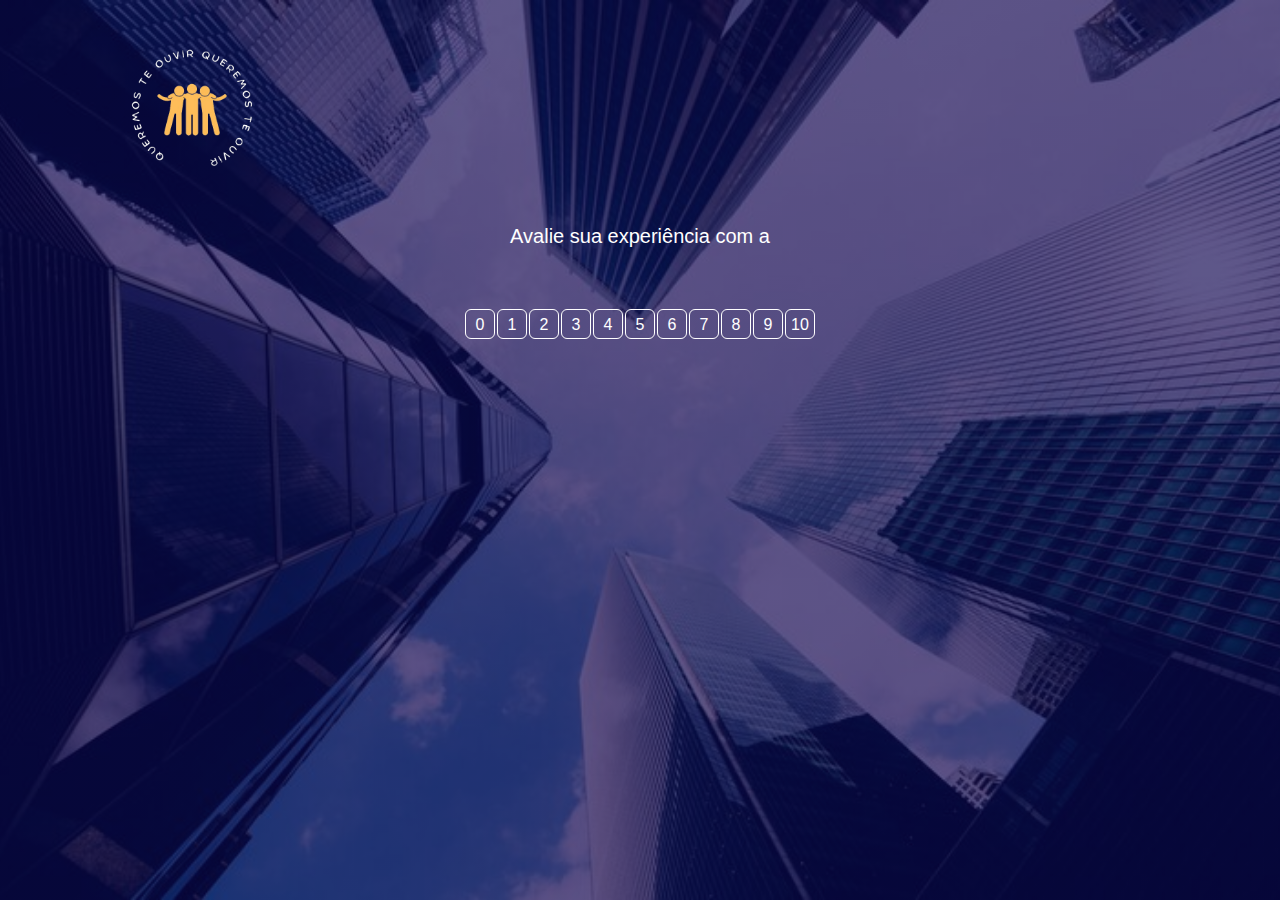
==== index.html @ 50985d75 "teste pesquisa" ====
<!DOCTYPE html>
<html lang="en">
<head>
    <meta charset="UTF-8">
    <meta name="viewport" content="width=device-width, initial-scale=1.0">
    <link rel="stylesheet" href="src/styles/style.css">
    <title>Document</title>
</head>
<body>
    <div class="container" >
        <nav>
            <img src="src/images/logo.png" class="logo">
        </nav>
        <div class="saudacao">
            <p>Avalie sua experiência com a </p>
        </div>
        <form action="src/formsPesquisa.php" method="POST">
            <div class="m-5 d-flex animado" style="display: flex!important; flex-wrap: wrap; justify-content: center;">
            <input type="hidden" id="valorSelecionado" name="valorSelecionado">
            <input type="hidden" id="valorSelecionado" name="uuid" value="">
              <label class="metrica" onclick="selectOption(this, 0)">0</label>
              <label class="metrica" onclick="selectOption(this, 1)">1</label>
              <label class="metrica" onclick="selectOption(this, 2)">2</label>
              <label class="metrica" onclick="selectOption(this, 3)">3</label>
              <label class="metrica" onclick="selectOption(this, 4)">4</label>
              <label class="metrica" onclick="selectOption(this, 5)">5</label>
              <label class="metrica" onclick="selectOption(this, 6)">6</label>
              <label class="metrica" onclick="selectOption(this, 7)">7</label>
              <label class="metrica" onclick="selectOption(this, 8)">8</label>
              <label class="metrica" onclick="selectOption(this, 9)">9</label>
              <label class="metrica" onclick="selectOption(this, 10)">10</label>
            </div>
            
            <div class="content">
     
                <div id="promotores" style="display: none;">
                  <h4 class=>Por favor selecione as opções abaixo para avaliar a pesquisa</h4>
            
                <div class="checkDiv">
                  <input class="checkbox" type="checkbox" name="opcao1Promotores" value="Facilidade de acesso aos canais de comunicação">
                  <label class="checkText">Facilidade de acesso aos canais de comunicação</label>
                </div>
                <div class="checkDiv">
                  <input class="checkbox" type="checkbox" name="opcao2Promotores" value="Fácil acesso às informações nos aplicativos/site">
                  <label class="checkText">Fácil acesso às informações nos aplicativos/site</label>
                </div>
              
                <div class="checkDiv">
                  <input class="checkbox" type="checkbox" name="opcao3Promotores" value="Recebeu status de sua solicitação">
                  <label class="checkText">Recebeu status de sua solicitação</label>
                </div>
              
                <div class="checkDiv">
                  <input class="checkbox" type="checkbox" name="opcao4Promotores" value="Sua solicitação foi atendida">
                  <label class="checkText">Sua solicitação foi atendida</label>
                </div>
              
                <div class="checkDiv">
                  <input class="checkbox" type="checkbox" name="opcaoOutroPromotores" value="Outros" id="outroCheckboxPromotores">
                  <label class="checkText">Outro</label>
                  <div class="form-floating mt-5" style="width: 60%; height: auto">
                    <textarea class="" name="outroTextoPromotores" id="outroTextareaPromotores" cols="30" rows="10" style="display: none;"></textarea>
                  </div>
                </div>
                <div class="btn">
                  <button>Enviar</button>
                </div>
              </div>
              
              <div id="detratores" style="display: none;">
              <h4 class="">Por favor selecione as opções abaixo para avaliar a pesquisa</h4>
            
                <div class="checkDiv">
                  <input class="checkbox" type="checkbox" name="opcao1Detratores" value="Demora na análise da solicitação">
                  <label class="checkText">Demora na análise da solicitação</label>
                </div>
            
                <div class="checkDiv">
                  <input class="checkbox" type="checkbox" name="opcao2Detratores" value="Ausência de clareza das informações recebidas">
                  <label class="checkText">Ausência de clareza das informações recebidas </label>
                </div>
            
                <div class="checkDiv">
                  <input class="checkbox" type="checkbox" name="opcao3Detratores" value="Muito esforço para envio de documentos">
                  <label class="checkText">Muito esforço para envio de documentos</label>
                </div>
            
                <div class="checkDiv">
                  <input class="checkbox" type="checkbox" name="opcao4Detratores" value="Dificuldade de acessos aos canais de comunicações">
                  <label class="checkText">Dificuldade de acessos aos canais de comunicações</label>
                </div>
                
                <div class="checkDiv">
                  <input class="checkbox" type="checkbox" name="opcao5Detratores" value="A solicitação não foi atendida.">
                  <label class="checkText">A solicitação não foi atendida.</label>
                </div>
            
                <div class="checkDiv">
                  <input class="checkbox" type="checkbox" name="outroOpcaoDetratores" value="Outros" id="outroCheckboxDetratores">
                  <label class="checkText">Outro</label>
                  <div class="checkDiv" style="width: 60%;">
                    <textarea class="" name="outroTextoDetratores" id="outroTextareaDetratores" cols="30" rows="10" style="display: none;"></textarea>
                  </div>
                </div>
            
                <div class="btn">
                  <button>Enviar</button>
                </div>
              </div>
              
              <div id="neutros" style="display: none;">
              <h4 class="">Por favor selecione as opções abaixo para avaliar a pesquisa</h4>
                <div  class="">
                  <input class="checkbox" type="checkbox" name="opcao1Neutros" value="Facilidade de acesso aos canais de comunicação">
                  <label class="checkText">Facilidade de acesso aos canais de comunicação</label>
                </div>
                <div class="checkDiv">
                  <input class="checkbox" type="checkbox" name="opcao2Neutros" value="Fácil acesso ás informações nos aplicativos/site">
                  <label class="checkText">Fácil acesso ás informações nos aplicativos/site</label>
                </div>
            
                <div class="checkDiv">
                  <input class="checkbox" type="checkbox" name="opcao3Neutros" value="Recebeu status de sua solicitação">
                  <label class="checkText">Recebeu status de sua solicitação</label>
                </div>
            
                <div class="checkDiv">
                  <input class="checkbox" type="checkbox" name="opcao4Neutros" value="Sua solicitação foi atendida">
                  <label class="checkText">Sua solicitação foi atendida</label>
                </div>
                
                <div class="checkDiv">
                  <input class="checkbox" type="checkbox" name="opcao5Neutros" value="Demora na análise da solicitação">
                  <label class="checkText">Demora na análise da solicitação</label>
                </div>
            
                <div class="checkDiv">
                  <input class="checkbox" type="checkbox" name="opcao6Neutros" value="Ausência de clareza das informações recebidas">
                  <label class="checkText">Ausência de clareza das informações recebidas</label>
                </div>
            
                <div class="checkDiv">
                  <input class="checkbox" type="checkbox" name="opcao7Neutros" value="Muito esforço para envio de documentos">
                  <label class="checkText"> Muito esforço para envio de documentos</label>
                </div>
            
                <div class="checkDiv">
                  <input class="checkbox" type="checkbox" name="opcao8Neutros" value="Dificuldade de acessos aos canais de comunicações">
                  <label class="checkText"> Dificuldade de acessos aos canais de comunicações</label>
                </div>
            
                <div class="checkDiv">
                  <input class="checkbox" type="checkbox" name="opcao9Neutros" value="A solicitação não foi atendida.">
                  <label class="checkText"> A solicitação não foi atendida.</label>
                </div>
            
                <div class="checkDiv">
                    <input class="checkbox" type="checkbox" name="outroOpcaoNeutros" value="Outros" id="outroCheckboxNeutros">
                    <label class="checkText">Outro</label>
                    <div class="checkDiv" style="width: 60%;">
                        <textarea class="" name="outroTextoNeutros" id="outroTextareaNeutros" cols="30" rows="10" style="display: none;"></textarea>
                    </div>
                </div>
            
                <div class="btn">
                  <button>Enviar</button>
                </div>
              </div>
            </div>
            </form> 

    </div>
    <script>
        let selectedLabel = null;

const outroCheckboxPromotores = document.getElementById("outroCheckboxPromotores");
const outroTextareaPromotores = document.getElementById("outroTextareaPromotores");
const outroCheckboxNeutros = document.getElementById("outroCheckboxNeutros");
const outroTextareaNeutros = document.getElementById("outroTextareaNeutros");
const outroCheckboxDetratores = document.getElementById("outroCheckboxDetratores");
const outroTextareaDetratores = document.getElementById("outroTextareaDetratores");



outroCheckboxPromotores.addEventListener("change", function() {
  if (outroCheckboxPromotores.checked) {
    outroTextareaPromotores.style.display = "block";
  } else {
    outroTextareaPromotores.style.display = "none";
  }
});

outroCheckboxNeutros.addEventListener("change", function() {
  if (outroCheckboxNeutros.checked) {
    outroTextareaNeutros.style.display = "block";
  } else {
    outroTextareaNeutros.style.display = "none";
  }
});

outroCheckboxDetratores.addEventListener("change", function() {
  if (outroCheckboxDetratores.checked) {
    outroTextareaDetratores.style.display = "block";
  } else {
    outroTextareaDetratores.style.display = "none";
  }
});


function selectOption(label, value) {
  if (selectedLabel) {
    selectedLabel.classList.remove('selected');
  }
  
  label.classList.add('selected');
  selectedLabel = label;

 
  document.getElementById('promotores').style.display = 'none';
  document.getElementById('neutros').style.display = 'none';
  document.getElementById('detratores').style.display = 'none';
  document.getElementById('valorSelecionado').value = value;
  // Mostrar opções com base no valor selecionado
  if (value >= 0 && value <= 6) {
    document.getElementById('detratores').style.display = 'block';
  } else if (value === 7 || value === 8) {
    document.getElementById('neutros').style.display = 'block';
  } else if (value >= 9 && value <= 10) {
    document.getElementById('promotores').style.display = 'block';
  }
}

    </script>
</body>
</html>
---- src/styles/style.css ----
*{
  margin : 0px;
  padding: 0px;
  font-family: sans-serif;
  box-sizing: border-box;
}

.container {
  width: 100%;
  min-height: 100vh;
  background-image: linear-gradient(rgba(9,0,77,0.65), rgba(9,0,77,0.65)), url(../images/predio.jpg);
  background-size: cover;
  background-position: center;
  padding: 10px 8%;
}

nav {
  width: 100%;
  display: flex;
  align-items: center;
  justify-content: space-between;
  padding: 10px 0;
}

.logo {
  width: 180px;
  cursor: pointer;
}
p {
  font-size: 20px;
}
label {
  color: white;
}

.metrica {

  margin: 1px;

    display: inline-block;

    width: 30px;

    height: 30px;

    border: 1px solid white;

    border-radius: 20%;

    text-align: center;

    line-height: 30px;

    cursor: pointer;

    transition: background-color 0.3s; /* Adicione uma transição suave para a cor de fundo */

  }
 
  /* Estilo de hover para valores de 1 a 6 (vermelho) */

  .metrica:nth-child(-n+9):hover {

    background-color: #D62027; /* Vermelho */

    color: #fff; /* Cor do texto quando o mouse passa por cima */

  }
 
  /* Estilo de hover para valores de 7 e 8 (amarelo) */

  .metrica:nth-child(n+10):nth-child(-n+11):hover {

    background-color: #FDBA07; /* Amarelo */

    color: #000; /* Cor do texto quando o mouse passa por cima */

  }
 
  /* Estilo de hover para valores de 9 a 10 (verde) */

  .metrica:nth-child(n+12):hover {

    background-color: #64B64D; /* Verde */

    color: #fff; /* Cor do texto quando o mouse passa por cima */

  }
 
.metrica.selected {

  background-color: #FF7F00;

  color: #fff;

}

.content {
  display: flex;
  justify-content: center;
  margin-top: 10px;
}
h4, p {
  color: white;
  margin-top: 5px;
  margin-bottom: 10px;
}
.btn {
  margin-top: 10px;
  display: flex;
  justify-content: center;
}
button {
  padding: 1.3em 3em;
  font-size: 12px;
  text-transform: uppercase;
  letter-spacing: 2.5px;
  font-weight: 500;
  color: #000;
  background-color: #fff;
  border: none;
  border-radius: 45px;
  box-shadow: 0px 8px 15px rgba(0, 0, 0, 0.1);
  transition: all 0.3s ease 0s;
  cursor: pointer;
  outline: none;
}

button:hover {
  background-color: #FF7F00;
  box-shadow: 0px 15px 20px rgba(46, 229, 157, 0.4);
  color: #fff;
  transform: translateY(-7px);
}

 textarea {
  border-radius: 8px;
  height: 100px;
  width: 100%;
  resize: none;
  outline: 0;
  padding: 8px 14px;
  border: 1px solid rgb(219, 213, 213);
}

.saudacao {
  margin-top: 10px;
  margin-bottom: 50px;
  display: flex;
  justify-content: center;
}

@media (max-width: 768px) {

  .center-label {

      margin-left: 100px; 

      display: flex;

  }
 
}
 
/* Divisão das métricas para telas menores que 768px */

@media (max-width: 768px) {

  .metrica {

    width: 40px; /* Aumenta o tamanho das métricas */

    margin: 1px;
  }
}

button:active {
  transform: translateY(-1px);
}

.checkText, .checkDiv {
  margin-top: 5px;
}

.checkbox {
  appearance: none;
  width: 25px;
  aspect-ratio: 1;
  border-radius: 8px;
  border: 2px solid white;
  position: relative;
  transition: all 0.2s ease-in-out;
}

.checkbox::before {
  font-family: "Quicksand", sans-serif;
  position: absolute;
  bottom: -4px;
  left: 1px;
  content: "✔";
  font-size: 40px;
  color: rgb(255, 153, 0);
  transform: scale(0);
  transition: all 0.2s ease-in-out;
}

.checkbox:checked::before {
  animation: zoom 0.5s ease-in-out;
  transform: scale(1);
}

@keyframes zoom {
  0% {
    transform: scale(0);
  }

  20% {
    transform: scale(1.5);
  }

  40% {
    transform: scale(0.5);
  }

  50% {
    transform: scale(1);
  }

  70% {
    transform: scale(1.2);
  }

  90% {
    transform: scale(0.8);
  }

  100% {
    transform: scale(1);
  }
}
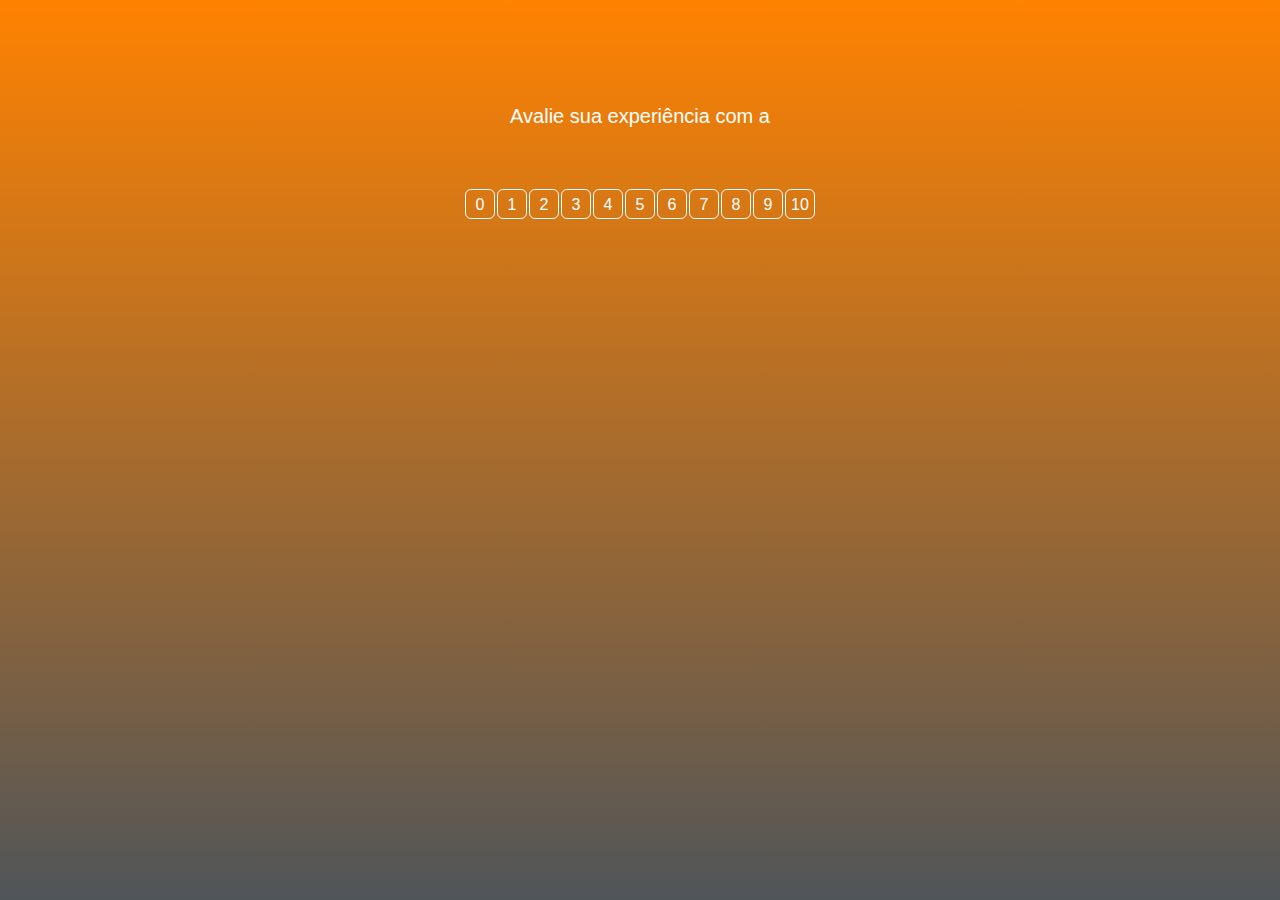
==== commit 439920a8: "alterado estilos da pagina" ====
--- a/index.html
+++ b/index.html
@@ -7,15 +7,12 @@
     <title>Document</title>
 </head>
 <body>
-    <div class="container" >
-        <nav>
-            <img src="src/images/logo.png" class="logo">
-        </nav>
+    <div class="container">
         <div class="saudacao">
             <p>Avalie sua experiência com a </p>
         </div>
         <form action="src/formsPesquisa.php" method="POST">
-            <div class="m-5 d-flex animado" style="display: flex!important; flex-wrap: wrap; justify-content: center;">
+            <div style="display: flex!important; flex-wrap: wrap; justify-content: center; margin: 5px;">
             <input type="hidden" id="valorSelecionado" name="valorSelecionado">
             <input type="hidden" id="valorSelecionado" name="uuid" value="">
               <label class="metrica" onclick="selectOption(this, 0)">0</label>
--- a/src/styles/style.css
+++ b/src/styles/style.css
@@ -8,27 +8,21 @@
 .container {
   width: 100%;
   min-height: 100vh;
-  background-image: linear-gradient(rgba(9,0,77,0.65), rgba(9,0,77,0.65)), url(../images/predio.jpg);
-  background-size: cover;
-  background-position: center;
-  padding: 10px 8%;
-}
-
-nav {
-  width: 100%;
+  background-image: linear-gradient(rgba(255,130,1,1), rgba(80,85,89,1)); 
+}
+
+body {
   display: flex;
   align-items: center;
-  justify-content: space-between;
-  padding: 10px 0;
-}
-
-.logo {
-  width: 180px;
-  cursor: pointer;
-}
+  justify-content: center;
+  min-height: 100vh;
+  margin: 0;
+}
+
 p {
   font-size: 20px;
 }
+
 label {
   color: white;
 }
@@ -98,7 +92,7 @@
 .content {
   display: flex;
   justify-content: center;
-  margin-top: 10px;
+  margin: 8px;
 }
 h4, p {
   color: white;
@@ -144,7 +138,7 @@
 }
 
 .saudacao {
-  margin-top: 10px;
+  margin-top: 100px;
   margin-bottom: 50px;
   display: flex;
   justify-content: center;
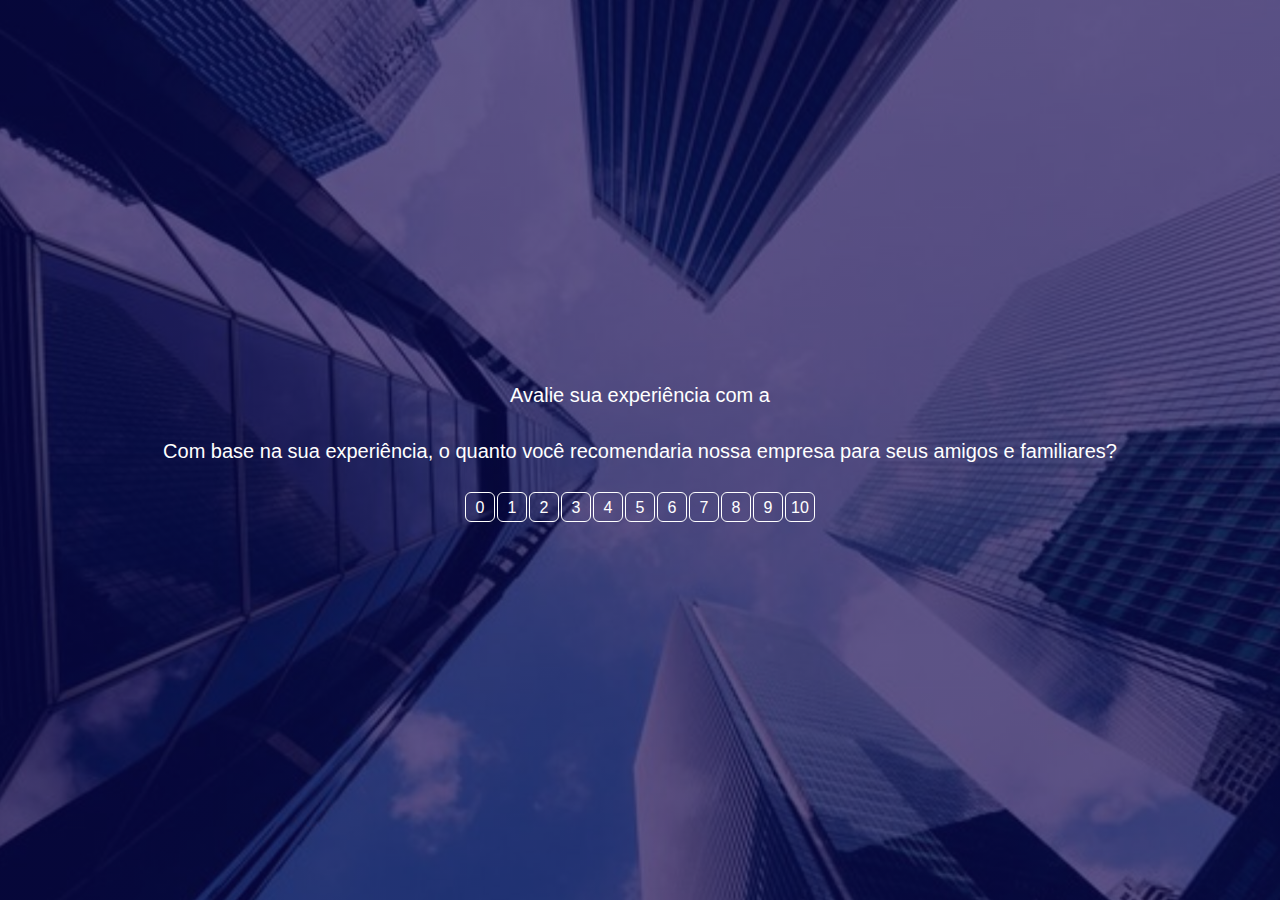
==== commit 44dfa12a: "alterações na pagina feita" ====
--- a/index.html
+++ b/index.html
@@ -7,168 +7,171 @@
     <title>Document</title>
 </head>
 <body>
-    <div class="container">
-        <div class="saudacao">
-            <p>Avalie sua experiência com a </p>
+<div>
+    <div class="saudacao">
+        <p>Avalie sua experiência com a </p>
+    </div>
+    <div class="experiencia">
+      <p>Com base na sua experiência, o quanto você recomendaria nossa empresa para seus amigos e familiares?</p>
+    </div>
+    <form action="src/formsPesquisa.php" method="POST">
+        <div style="display: flex!important; flex-wrap: wrap; justify-content: center; margin: 5px; align-items: center;">
+        <input type="hidden" id="valorSelecionado" name="valorSelecionado">
+        <input type="hidden" id="valorSelecionado" name="uuid" value="">
+          <label class="metrica" onclick="selectOption(this, 0)">0</label>
+          <label class="metrica" onclick="selectOption(this, 1)">1</label>
+          <label class="metrica" onclick="selectOption(this, 2)">2</label>
+          <label class="metrica" onclick="selectOption(this, 3)">3</label>
+          <label class="metrica" onclick="selectOption(this, 4)">4</label>
+          <label class="metrica" onclick="selectOption(this, 5)">5</label>
+          <label class="metrica" onclick="selectOption(this, 6)">6</label>
+          <label class="metrica" onclick="selectOption(this, 7)">7</label>
+          <label class="metrica" onclick="selectOption(this, 8)">8</label>
+          <label class="metrica" onclick="selectOption(this, 9)">9</label>
+          <label class="metrica" onclick="selectOption(this, 10)">10</label>
         </div>
-        <form action="src/formsPesquisa.php" method="POST">
-            <div style="display: flex!important; flex-wrap: wrap; justify-content: center; margin: 5px;">
-            <input type="hidden" id="valorSelecionado" name="valorSelecionado">
-            <input type="hidden" id="valorSelecionado" name="uuid" value="">
-              <label class="metrica" onclick="selectOption(this, 0)">0</label>
-              <label class="metrica" onclick="selectOption(this, 1)">1</label>
-              <label class="metrica" onclick="selectOption(this, 2)">2</label>
-              <label class="metrica" onclick="selectOption(this, 3)">3</label>
-              <label class="metrica" onclick="selectOption(this, 4)">4</label>
-              <label class="metrica" onclick="selectOption(this, 5)">5</label>
-              <label class="metrica" onclick="selectOption(this, 6)">6</label>
-              <label class="metrica" onclick="selectOption(this, 7)">7</label>
-              <label class="metrica" onclick="selectOption(this, 8)">8</label>
-              <label class="metrica" onclick="selectOption(this, 9)">9</label>
-              <label class="metrica" onclick="selectOption(this, 10)">10</label>
+        
+        <div class="content">
+  
+            <div id="promotores" style="display: none;">
+              <h4 class=>Por favor selecione as opções abaixo para avaliar a pesquisa</h4>
+        
+            <div class="checkDiv">
+              <input class="checkbox" type="checkbox" name="opcao1Promotores" value="Facilidade de acesso aos canais de comunicação">
+              <label class="checkText">Facilidade de acesso aos canais de comunicação</label>
+            </div>
+            <div class="checkDiv">
+              <input class="checkbox" type="checkbox" name="opcao2Promotores" value="Fácil acesso às informações nos aplicativos/site">
+              <label class="checkText">Fácil acesso às informações nos aplicativos/site</label>
+            </div>
+          
+            <div class="checkDiv">
+              <input class="checkbox" type="checkbox" name="opcao3Promotores" value="Recebeu status de sua solicitação">
+              <label class="checkText">Recebeu status de sua solicitação</label>
+            </div>
+          
+            <div class="checkDiv">
+              <input class="checkbox" type="checkbox" name="opcao4Promotores" value="Sua solicitação foi atendida">
+              <label class="checkText">Sua solicitação foi atendida</label>
+            </div>
+          
+            <div class="checkDiv">
+              <input class="checkbox" type="checkbox" name="opcaoOutroPromotores" value="Outros" id="outroCheckboxPromotores">
+              <label class="checkText">Outro</label>
+              <div class="form-floating mt-5" style="width: 60%; height: auto">
+                <textarea class="" name="outroTextoPromotores" id="outroTextareaPromotores" cols="30" rows="10" style="display: none;"></textarea>
+              </div>
+            </div>
+            <div class="btn">
+              <button>Enviar</button>
+            </div>
+          </div>
+          
+          <div id="detratores" style="display: none;">
+          <h4 class="">Por favor selecione as opções abaixo para avaliar a pesquisa</h4>
+        
+            <div class="checkDiv">
+              <input class="checkbox" type="checkbox" name="opcao1Detratores" value="Demora na análise da solicitação">
+              <label class="checkText">Demora na análise da solicitação</label>
+            </div>
+        
+            <div class="checkDiv">
+              <input class="checkbox" type="checkbox" name="opcao2Detratores" value="Ausência de clareza das informações recebidas">
+              <label class="checkText">Ausência de clareza das informações recebidas </label>
+            </div>
+        
+            <div class="checkDiv">
+              <input class="checkbox" type="checkbox" name="opcao3Detratores" value="Muito esforço para envio de documentos">
+              <label class="checkText">Muito esforço para envio de documentos</label>
+            </div>
+        
+            <div class="checkDiv">
+              <input class="checkbox" type="checkbox" name="opcao4Detratores" value="Dificuldade de acessos aos canais de comunicações">
+              <label class="checkText">Dificuldade de acessos aos canais de comunicações</label>
             </div>
             
-            <div class="content">
-     
-                <div id="promotores" style="display: none;">
-                  <h4 class=>Por favor selecione as opções abaixo para avaliar a pesquisa</h4>
+            <div class="checkDiv">
+              <input class="checkbox" type="checkbox" name="opcao5Detratores" value="A solicitação não foi atendida.">
+              <label class="checkText">A solicitação não foi atendida.</label>
+            </div>
+        
+            <div class="checkDiv">
+              <input class="checkbox" type="checkbox" name="outroOpcaoDetratores" value="Outros" id="outroCheckboxDetratores">
+              <label class="checkText">Outro</label>
+              <div class="checkDiv" style="width: 60%;">
+                <textarea class="" name="outroTextoDetratores" id="outroTextareaDetratores" cols="30" rows="10" style="display: none;"></textarea>
+              </div>
+            </div>
+        
+            <div class="btn">
+              <button>Enviar</button>
+            </div>
+          </div>
+          
+          <div id="neutros" style="display: none;">
+          <h4 class="">Por favor selecione as opções abaixo para avaliar a pesquisa</h4>
+            <div  class="">
+              <input class="checkbox" type="checkbox" name="opcao1Neutros" value="Facilidade de acesso aos canais de comunicação">
+              <label class="checkText">Facilidade de acesso aos canais de comunicação</label>
+            </div>
+            <div class="checkDiv">
+              <input class="checkbox" type="checkbox" name="opcao2Neutros" value="Fácil acesso ás informações nos aplicativos/site">
+              <label class="checkText">Fácil acesso ás informações nos aplicativos/site</label>
+            </div>
+        
+            <div class="checkDiv">
+              <input class="checkbox" type="checkbox" name="opcao3Neutros" value="Recebeu status de sua solicitação">
+              <label class="checkText">Recebeu status de sua solicitação</label>
+            </div>
+        
+            <div class="checkDiv">
+              <input class="checkbox" type="checkbox" name="opcao4Neutros" value="Sua solicitação foi atendida">
+              <label class="checkText">Sua solicitação foi atendida</label>
+            </div>
             
-                <div class="checkDiv">
-                  <input class="checkbox" type="checkbox" name="opcao1Promotores" value="Facilidade de acesso aos canais de comunicação">
-                  <label class="checkText">Facilidade de acesso aos canais de comunicação</label>
+            <div class="checkDiv">
+              <input class="checkbox" type="checkbox" name="opcao5Neutros" value="Demora na análise da solicitação">
+              <label class="checkText">Demora na análise da solicitação</label>
+            </div>
+        
+            <div class="checkDiv">
+              <input class="checkbox" type="checkbox" name="opcao6Neutros" value="Ausência de clareza das informações recebidas">
+              <label class="checkText">Ausência de clareza das informações recebidas</label>
+            </div>
+        
+            <div class="checkDiv">
+              <input class="checkbox" type="checkbox" name="opcao7Neutros" value="Muito esforço para envio de documentos">
+              <label class="checkText"> Muito esforço para envio de documentos</label>
+            </div>
+        
+            <div class="checkDiv">
+              <input class="checkbox" type="checkbox" name="opcao8Neutros" value="Dificuldade de acessos aos canais de comunicações">
+              <label class="checkText"> Dificuldade de acessos aos canais de comunicações</label>
+            </div>
+        
+            <div class="checkDiv">
+              <input class="checkbox" type="checkbox" name="opcao9Neutros" value="A solicitação não foi atendida.">
+              <label class="checkText"> A solicitação não foi atendida.</label>
+            </div>
+        
+            <div class="checkDiv">
+                <input class="checkbox" type="checkbox" name="outroOpcaoNeutros" value="Outros" id="outroCheckboxNeutros">
+                <label class="checkText">Outro</label>
+                <div class="checkDiv" style="width: 60%;">
+                    <textarea class="" name="outroTextoNeutros" id="outroTextareaNeutros" cols="30" rows="10" style="display: none;"></textarea>
                 </div>
-                <div class="checkDiv">
-                  <input class="checkbox" type="checkbox" name="opcao2Promotores" value="Fácil acesso às informações nos aplicativos/site">
-                  <label class="checkText">Fácil acesso às informações nos aplicativos/site</label>
-                </div>
-              
-                <div class="checkDiv">
-                  <input class="checkbox" type="checkbox" name="opcao3Promotores" value="Recebeu status de sua solicitação">
-                  <label class="checkText">Recebeu status de sua solicitação</label>
-                </div>
-              
-                <div class="checkDiv">
-                  <input class="checkbox" type="checkbox" name="opcao4Promotores" value="Sua solicitação foi atendida">
-                  <label class="checkText">Sua solicitação foi atendida</label>
-                </div>
-              
-                <div class="checkDiv">
-                  <input class="checkbox" type="checkbox" name="opcaoOutroPromotores" value="Outros" id="outroCheckboxPromotores">
-                  <label class="checkText">Outro</label>
-                  <div class="form-floating mt-5" style="width: 60%; height: auto">
-                    <textarea class="" name="outroTextoPromotores" id="outroTextareaPromotores" cols="30" rows="10" style="display: none;"></textarea>
-                  </div>
-                </div>
-                <div class="btn">
-                  <button>Enviar</button>
-                </div>
-              </div>
-              
-              <div id="detratores" style="display: none;">
-              <h4 class="">Por favor selecione as opções abaixo para avaliar a pesquisa</h4>
-            
-                <div class="checkDiv">
-                  <input class="checkbox" type="checkbox" name="opcao1Detratores" value="Demora na análise da solicitação">
-                  <label class="checkText">Demora na análise da solicitação</label>
-                </div>
-            
-                <div class="checkDiv">
-                  <input class="checkbox" type="checkbox" name="opcao2Detratores" value="Ausência de clareza das informações recebidas">
-                  <label class="checkText">Ausência de clareza das informações recebidas </label>
-                </div>
-            
-                <div class="checkDiv">
-                  <input class="checkbox" type="checkbox" name="opcao3Detratores" value="Muito esforço para envio de documentos">
-                  <label class="checkText">Muito esforço para envio de documentos</label>
-                </div>
-            
-                <div class="checkDiv">
-                  <input class="checkbox" type="checkbox" name="opcao4Detratores" value="Dificuldade de acessos aos canais de comunicações">
-                  <label class="checkText">Dificuldade de acessos aos canais de comunicações</label>
-                </div>
-                
-                <div class="checkDiv">
-                  <input class="checkbox" type="checkbox" name="opcao5Detratores" value="A solicitação não foi atendida.">
-                  <label class="checkText">A solicitação não foi atendida.</label>
-                </div>
-            
-                <div class="checkDiv">
-                  <input class="checkbox" type="checkbox" name="outroOpcaoDetratores" value="Outros" id="outroCheckboxDetratores">
-                  <label class="checkText">Outro</label>
-                  <div class="checkDiv" style="width: 60%;">
-                    <textarea class="" name="outroTextoDetratores" id="outroTextareaDetratores" cols="30" rows="10" style="display: none;"></textarea>
-                  </div>
-                </div>
-            
-                <div class="btn">
-                  <button>Enviar</button>
-                </div>
-              </div>
-              
-              <div id="neutros" style="display: none;">
-              <h4 class="">Por favor selecione as opções abaixo para avaliar a pesquisa</h4>
-                <div  class="">
-                  <input class="checkbox" type="checkbox" name="opcao1Neutros" value="Facilidade de acesso aos canais de comunicação">
-                  <label class="checkText">Facilidade de acesso aos canais de comunicação</label>
-                </div>
-                <div class="checkDiv">
-                  <input class="checkbox" type="checkbox" name="opcao2Neutros" value="Fácil acesso ás informações nos aplicativos/site">
-                  <label class="checkText">Fácil acesso ás informações nos aplicativos/site</label>
-                </div>
-            
-                <div class="checkDiv">
-                  <input class="checkbox" type="checkbox" name="opcao3Neutros" value="Recebeu status de sua solicitação">
-                  <label class="checkText">Recebeu status de sua solicitação</label>
-                </div>
-            
-                <div class="checkDiv">
-                  <input class="checkbox" type="checkbox" name="opcao4Neutros" value="Sua solicitação foi atendida">
-                  <label class="checkText">Sua solicitação foi atendida</label>
-                </div>
-                
-                <div class="checkDiv">
-                  <input class="checkbox" type="checkbox" name="opcao5Neutros" value="Demora na análise da solicitação">
-                  <label class="checkText">Demora na análise da solicitação</label>
-                </div>
-            
-                <div class="checkDiv">
-                  <input class="checkbox" type="checkbox" name="opcao6Neutros" value="Ausência de clareza das informações recebidas">
-                  <label class="checkText">Ausência de clareza das informações recebidas</label>
-                </div>
-            
-                <div class="checkDiv">
-                  <input class="checkbox" type="checkbox" name="opcao7Neutros" value="Muito esforço para envio de documentos">
-                  <label class="checkText"> Muito esforço para envio de documentos</label>
-                </div>
-            
-                <div class="checkDiv">
-                  <input class="checkbox" type="checkbox" name="opcao8Neutros" value="Dificuldade de acessos aos canais de comunicações">
-                  <label class="checkText"> Dificuldade de acessos aos canais de comunicações</label>
-                </div>
-            
-                <div class="checkDiv">
-                  <input class="checkbox" type="checkbox" name="opcao9Neutros" value="A solicitação não foi atendida.">
-                  <label class="checkText"> A solicitação não foi atendida.</label>
-                </div>
-            
-                <div class="checkDiv">
-                    <input class="checkbox" type="checkbox" name="outroOpcaoNeutros" value="Outros" id="outroCheckboxNeutros">
-                    <label class="checkText">Outro</label>
-                    <div class="checkDiv" style="width: 60%;">
-                        <textarea class="" name="outroTextoNeutros" id="outroTextareaNeutros" cols="30" rows="10" style="display: none;"></textarea>
-                    </div>
-                </div>
-            
-                <div class="btn">
-                  <button>Enviar</button>
-                </div>
-              </div>
-            </div>
-            </form> 
-
-    </div>
-    <script>
-        let selectedLabel = null;
+            </div>
+        
+            <div class="btn">
+              <button>Enviar</button>
+            </div>
+          </div>
+        </div>
+        </form> 
+  </div>
+</div>
+<script>
+let selectedLabel = null;
 
 const outroCheckboxPromotores = document.getElementById("outroCheckboxPromotores");
 const outroTextareaPromotores = document.getElementById("outroTextareaPromotores");
--- a/src/styles/style.css
+++ b/src/styles/style.css
@@ -5,19 +5,23 @@
   box-sizing: border-box;
 }
 
-.container {
+body {
+  background-image: linear-gradient(rgba(9,0,77,0.65), rgba(9,0,77,0.65)), url(../images/predio.jpg);
+  background-size: cover;
+  background-position: center;
   width: 100%;
   min-height: 100vh;
-  background-image: linear-gradient(rgba(255,130,1,1), rgba(80,85,89,1)); 
-}
-
-body {
-  display: flex;
-  align-items: center;
+  display: flex;
+ justify-content: center;
+ align-items: center;
+}
+
+.saudacao, .experiencia {
+  display: flex;
   justify-content: center;
-  min-height: 100vh;
-  margin: 0;
-}
+  margin: 18px;
+}
+
 
 p {
   font-size: 20px;
@@ -137,12 +141,6 @@
   border: 1px solid rgb(219, 213, 213);
 }
 
-.saudacao {
-  margin-top: 100px;
-  margin-bottom: 50px;
-  display: flex;
-  justify-content: center;
-}
 
 @media (max-width: 768px) {
 
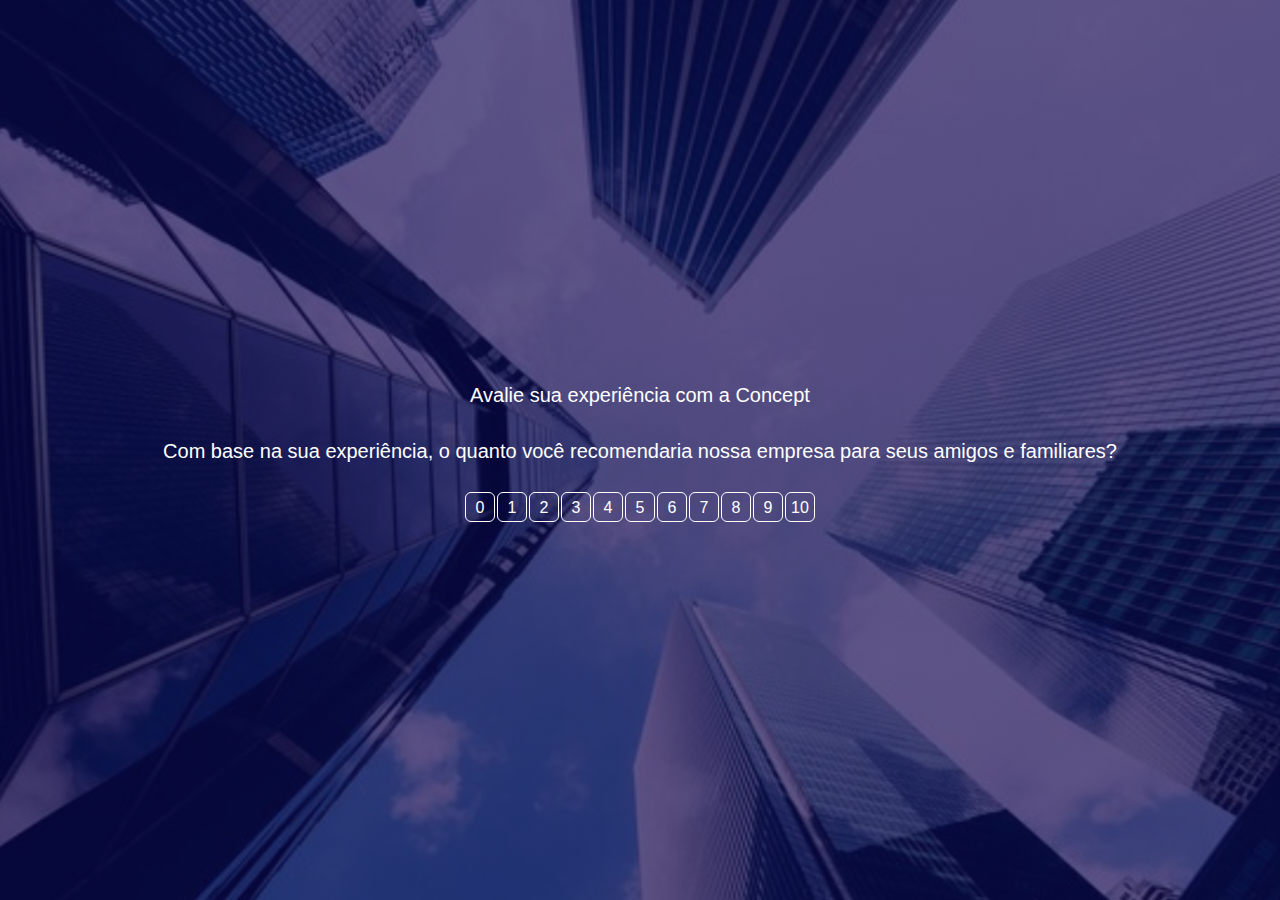
==== commit ca90472b: "adicionado nome da operação" ====
--- a/index.html
+++ b/index.html
@@ -9,12 +9,12 @@
 <body>
 <div>
     <div class="saudacao">
-        <p>Avalie sua experiência com a </p>
+        <p>Avalie sua experiência com a Concept</p>
     </div>
     <div class="experiencia">
       <p>Com base na sua experiência, o quanto você recomendaria nossa empresa para seus amigos e familiares?</p>
     </div>
-    <form action="src/formsPesquisa.php" method="POST">
+    <!-- <form action="src/formsPesquisa.php" method="POST"> -->
         <div style="display: flex!important; flex-wrap: wrap; justify-content: center; margin: 5px; align-items: center;">
         <input type="hidden" id="valorSelecionado" name="valorSelecionado">
         <input type="hidden" id="valorSelecionado" name="uuid" value="">
@@ -63,7 +63,7 @@
               </div>
             </div>
             <div class="btn">
-              <button>Enviar</button>
+            <a href="finalizacao.html"><button>Enviar</button></a>
             </div>
           </div>
           
@@ -104,7 +104,7 @@
             </div>
         
             <div class="btn">
-              <button>Enviar</button>
+              <a href="finalizacao.html"><button>Enviar</button></a>
             </div>
           </div>
           
@@ -163,7 +163,7 @@
             </div>
         
             <div class="btn">
-              <button>Enviar</button>
+              <a href="finalizacao.html"><button>Enviar</button></a>
             </div>
           </div>
         </div>
--- a/src/styles/style.css
+++ b/src/styles/style.css
@@ -12,8 +12,8 @@
   width: 100%;
   min-height: 100vh;
   display: flex;
- justify-content: center;
- align-items: center;
+  justify-content: center;
+  align-items: center;
 }
 
 .saudacao, .experiencia {
